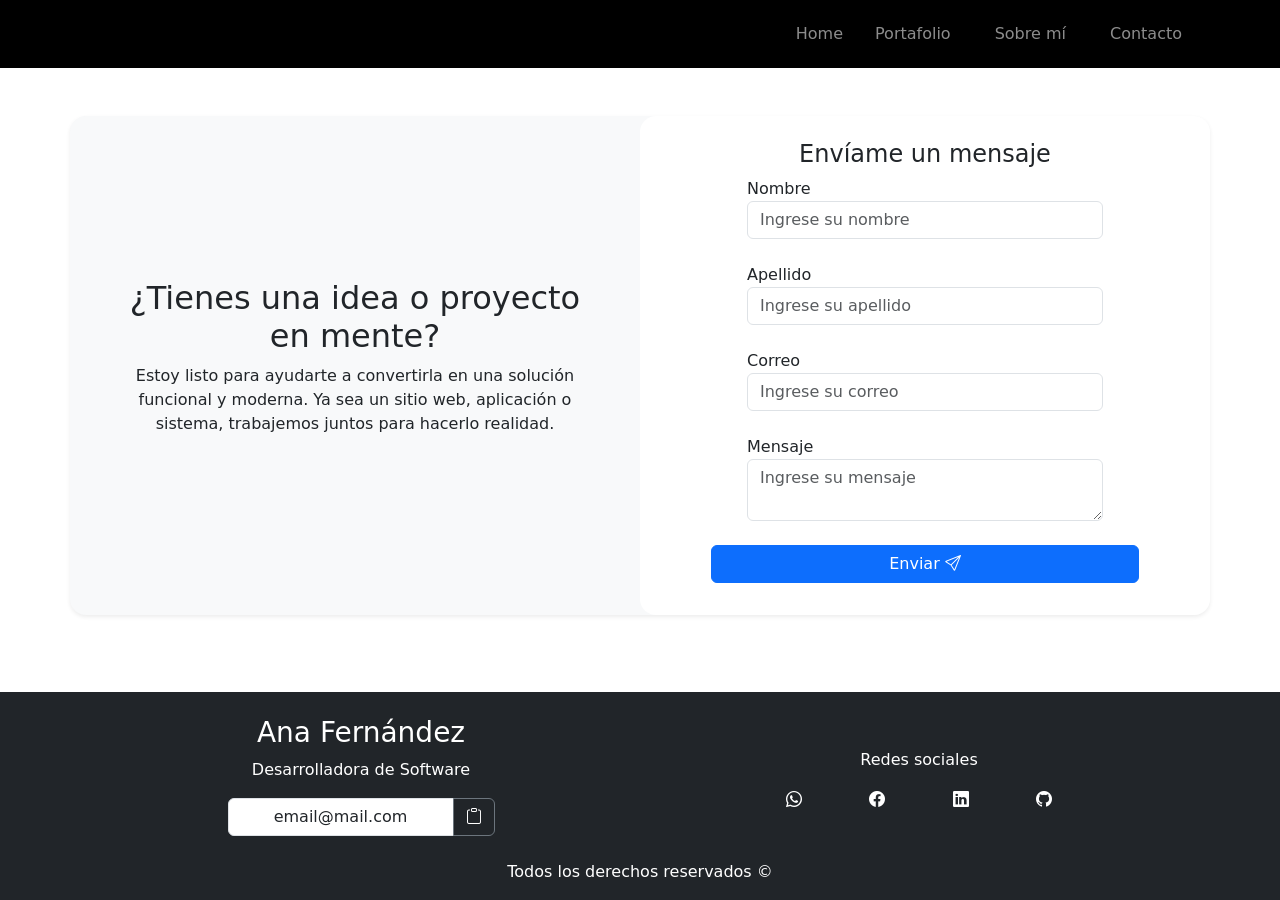
==== contacto.html @ 0edd9773 "feat: created contact page" ====
<!DOCTYPE html>
<html lang="en">

<head>
    <meta charset="UTF-8">
    <meta name="viewport" content="width=device-width, initial-scale=1.0">
    <title>Contacto</title>
    <link href="https://cdn.jsdelivr.net/npm/bootstrap@5.3.8/dist/css/bootstrap.min.css" rel="stylesheet" integrity="sha384-sRIl4kxILFvY47J16cr9ZwB07vP4J8+LH7qKQnuqkuIAvNWLzeN8tE5YBujZqJLB" crossorigin="anonymous">
    <link rel="stylesheet" href="https://cdn.jsdelivr.net/npm/bootstrap-icons@1.10.5/font/bootstrap-icons.css">
    <script src="https://cdn.jsdelivr.net/npm/bootstrap@5.3.8/dist/js/bootstrap.bundle.min.js" integrity="sha384-FKyoEForCGlyvwx9Hj09JcYn3nv7wiPVlz7YYwJrWVcXK/BmnVDxM+D2scQbITxI" crossorigin="anonymous"></script>
</head>
<body class="d-flex flex-column min-vh-100">
    <nav class="navbar navbar-expand-lg navbar-dark bg-black justify-content-end align-items-center">
        <button class="navbar-toggler mr-auto" type="button" data-bs-toggle="collapse" data-bs-target="#menu" aria-controls="menu" aria-expanded="false" aria-label="Toggle navigation">
            <span class="navbar-toggler-icon"></span>
        </button>
        <div class="container">
            <div class="collapse navbar-collapse justify-content-center justify-content-lg-end" id="menu">
                <ul class="navbar-nav d-flex flex-column flex-lg-row align-items-center">
                    <li class="nav-item"><a class="nav-link btn btn-outline-secondary border-0 mx-2" href="index.html">Home</a></li>
                    <li class="nav-item"><a class="nav-link btn btn-outline-secondary border-0 mx-2" href="portafolio.html">Portafolio</a></li>
                    <li class="nav-item btn btn-outline-secondary border-0 mx-2"><a class="nav-link" href="sobre-mi.html">Sobre mí</a></li>
                    <li class="nav-item"><a class="nav-link btn btn-outline-secondary border-0 mx-2" href="contacto.html">Contacto</a></li>
                </ul>
            </div>
        </div>
    </nav>

    <main class="container my-5 flex-fill">
        <section class="row justify-content-center align-items-center rounded-4 bg-light shadow-sm">
            <section class="col-12 col-lg-6 h-100 text-center px-5">
                <h2>¿Tienes una idea o proyecto en mente?</h2>
                <p>
                    Estoy listo para ayudarte a convertirla en una solución funcional y moderna.
                    Ya sea un sitio web, aplicación o sistema, trabajemos juntos para hacerlo realidad.
                </p>
            </section>
            <section class="col-12 col-lg-6 py-2 bg-white py-4 justify-content-center rounded-4">
                <h4 class="text-center">Envíame un mensaje</h4>
                <form class="row justify-content-center mb-2 w-auto needs-validation" novalidate>
                    <div class="mb-3 col-12 col-lg-8">
                        <label class="form-label w-100 has-validation">
                            <span>Nombre</span>
                            <input type="text" class="form-control" placeholder="Ingrese su nombre" required>
                            <div class="invalid-feedback">
                                El nombre es requerido
                            </div>
                        </label>
                    </div>

                    <div class="mb-3 col-12 col-lg-8">
                        <label class="form-label w-100 has-validation">
                            <span>Apellido</span>
                            <input type="text" class="form-control" placeholder="Ingrese su apellido" required>
                            <div class="invalid-feedback">
                                El apellido es requerido
                            </div>
                        </label>
                    </div>
                    <div class="mb-3 col-12 col-lg-8">
                        <label class="form-label w-100 has-validation">
                            <span>Correo</span>
                            <input type="email" class="form-control" placeholder="Ingrese su correo" required>
                            <div class="invalid-feedback">
                                El correo es requerido
                            </div>
                        </label>
                    </div>
                    <div class="mb-3 col-12 col-lg-8">
                        <label class="form-label w-100">
                            <span>Mensaje</span>
                            <textarea class="form-control" placeholder="Ingrese su mensaje"></textarea>
                        </label>
                    </div>
                    <button type="submit" class="btn btn-primary col-12 col-lg-8 w-75">
                        <span>Enviar</span>
                        <i class="bi bi-send"></i>
                    </button>
                </form>
            </section>
        </section>
    </main>

    <footer class="bg-dark text-white">
        <div class="container px-4 pt-4">
            <div class="row justify-content-evenly">
                <section class="col-12 col-lg-6 mx-auto mb-2 d-flex flex-column justify-content-center align-items-center">
                    <h3>Ana Fernández</h3>
                    <p>Desarrolladora de Software</p>
                    <div class="input-group mb-3 d-flex justify-content-center">
                        <input type="text" value="email@mail.com" class="bg-white w-auto pl-2 input-group-text" disabled>
                        <button class="btn btn-outline-secondary text-white" type="button"><i class="bi bi-clipboard"></i></button>
                    </div>
                </section>
                <section class="col-12 d-flex flex-column justify-content-center align-items-center col-sm-6 mx-auto">
                    <p>Redes sociales</p>
                    <ul class="list-unstyled d-flex justify-content-between align-items-center w-50">
                        <li>
                            <a href="#" class="text-white"><i class="bi bi-whatsapp"></i></a>
                        </li>
                        <li>
                            <a href="#" class="text-white"><i class="bi bi-facebook"></i></a>
                        </li>
                        <li>
                            <a href="#" class="text-white"><i class="bi bi-linkedin"></i></a>
                        </li>
                        <li>
                            <a href="#" class="text-white"><i class="bi bi-github"></i></a>
                        </li>
                    </ul>
                </section>
            </div>
            <p class="text-center">Todos los derechos reservados &copy;</p>
        </div>
    </footer>
    <script src="./js/validationsContactForm.js"></script>
</body>
</html>
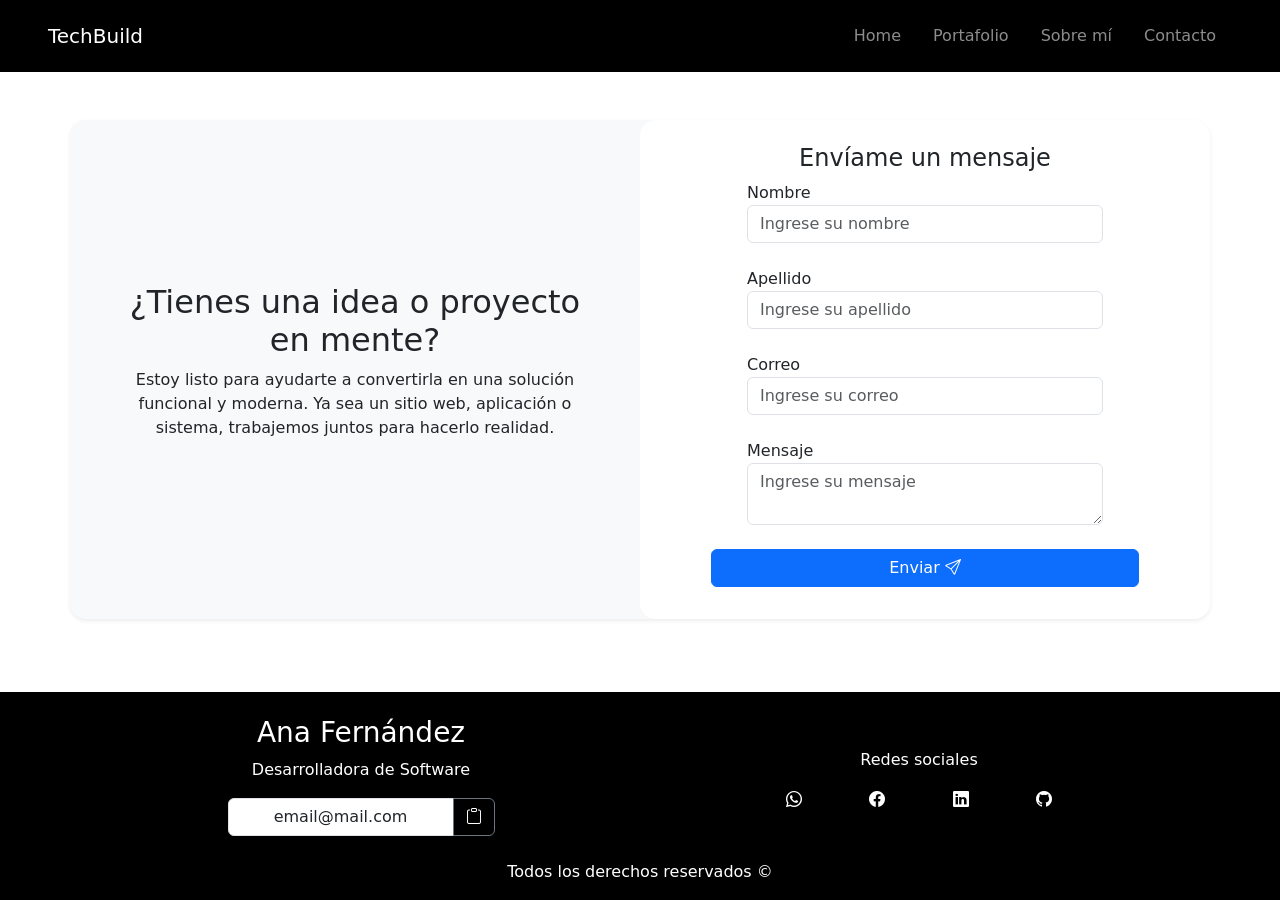
==== commit 342c21eb: "fix: minor UI consistency and color adjustments Standardized button colors and aligned layout across" ====
--- a/contacto.html
+++ b/contacto.html
@@ -10,21 +10,34 @@
     <script src="https://cdn.jsdelivr.net/npm/bootstrap@5.3.8/dist/js/bootstrap.bundle.min.js" integrity="sha384-FKyoEForCGlyvwx9Hj09JcYn3nv7wiPVlz7YYwJrWVcXK/BmnVDxM+D2scQbITxI" crossorigin="anonymous"></script>
 </head>
 <body class="d-flex flex-column min-vh-100">
-    <nav class="navbar navbar-expand-lg navbar-dark bg-black justify-content-end align-items-center">
-        <button class="navbar-toggler mr-auto" type="button" data-bs-toggle="collapse" data-bs-target="#menu" aria-controls="menu" aria-expanded="false" aria-label="Toggle navigation">
+<nav class="navbar navbar-expand-lg navbar-dark bg-black">
+    <div class="container-fluid px-5 py-2">
+        <a class="navbar-brand text-white" href="#">TechBuild</a>
+
+        <button class="navbar-toggler" type="button" data-bs-toggle="collapse" data-bs-target="#menu"
+                aria-controls="menu" aria-expanded="false" aria-label="Toggle navigation">
             <span class="navbar-toggler-icon"></span>
         </button>
-        <div class="container">
-            <div class="collapse navbar-collapse justify-content-center justify-content-lg-end" id="menu">
-                <ul class="navbar-nav d-flex flex-column flex-lg-row align-items-center">
-                    <li class="nav-item"><a class="nav-link btn btn-outline-secondary border-0 mx-2" href="index.html">Home</a></li>
-                    <li class="nav-item"><a class="nav-link btn btn-outline-secondary border-0 mx-2" href="portafolio.html">Portafolio</a></li>
-                    <li class="nav-item btn btn-outline-secondary border-0 mx-2"><a class="nav-link" href="sobre-mi.html">Sobre mí</a></li>
-                    <li class="nav-item"><a class="nav-link btn btn-outline-secondary border-0 mx-2" href="contacto.html">Contacto</a></li>
-                </ul>
-            </div>
+
+        <div class="collapse navbar-collapse" id="menu">
+            <ul class="navbar-nav ms-auto d-flex flex-column flex-lg-row align-items-center">
+                <li class="nav-item">
+                    <a class="nav-link btn btn-outline-secondary border-0 mx-2" href="index.html">Home</a>
+                </li>
+                <li class="nav-item">
+                    <a class="nav-link btn btn-outline-secondary border-0 mx-2" href="portafolio.html">Portafolio</a>
+                </li>
+                <li class="nav-item">
+                    <a class="nav-link btn btn-outline-secondary border-0 mx-2" href="sobre-mi.html">Sobre mí</a>
+                </li>
+                <li class="nav-item">
+                    <a class="nav-link btn btn-outline-secondary border-0 mx-2" href="contacto.html">Contacto</a>
+                </li>
+            </ul>
         </div>
-    </nav>
+    </div>
+</nav>
+
 
     <main class="container my-5 flex-fill">
         <section class="row justify-content-center align-items-center rounded-4 bg-light shadow-sm">
@@ -81,7 +94,7 @@
         </section>
     </main>
 
-    <footer class="bg-dark text-white">
+    <footer class="bg-black text-white">
         <div class="container px-4 pt-4">
             <div class="row justify-content-evenly">
                 <section class="col-12 col-lg-6 mx-auto mb-2 d-flex flex-column justify-content-center align-items-center">
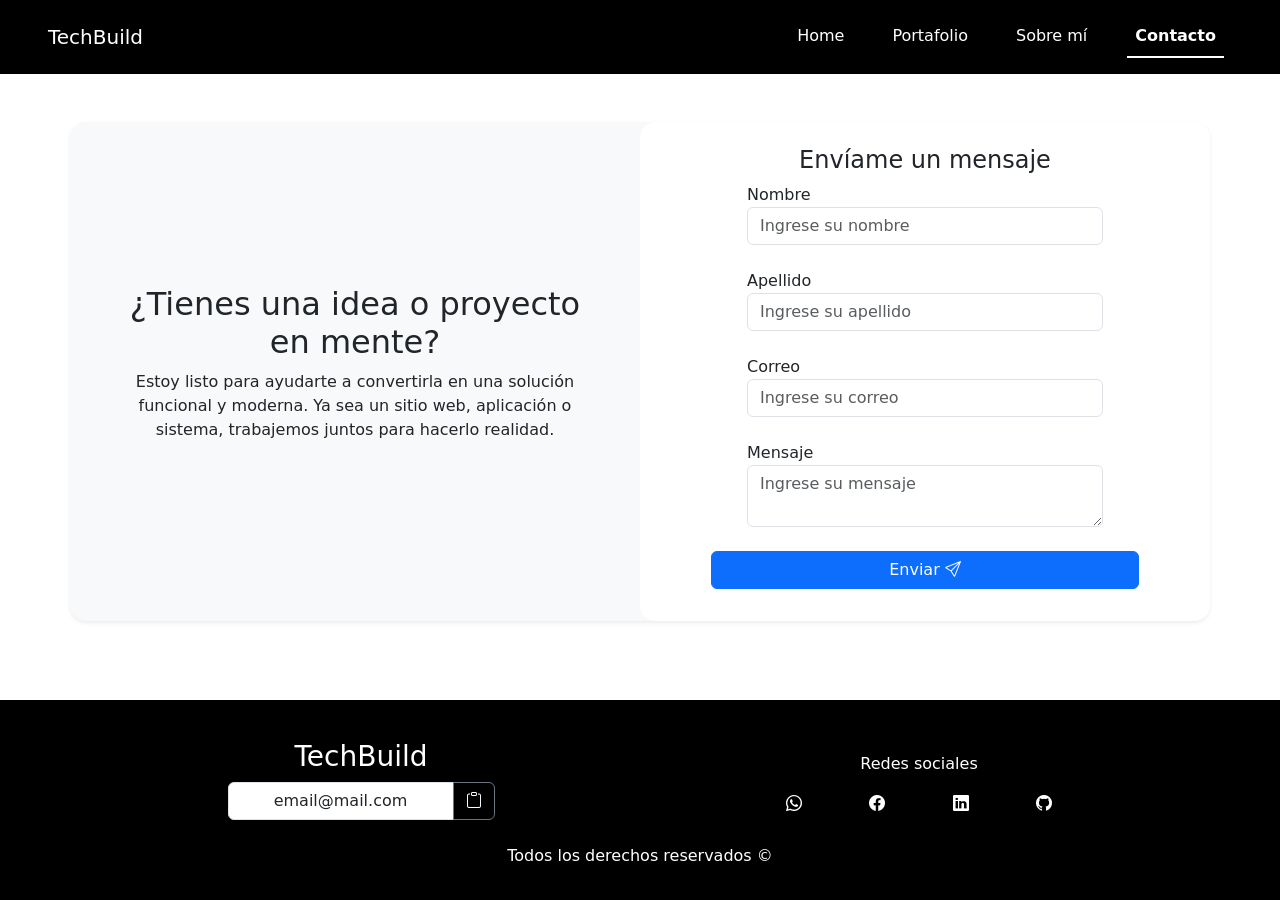
==== commit 3ca52dbb: "refactor: redesign navbar and reorganize script structure for better code order" ====
--- a/contacto.html
+++ b/contacto.html
@@ -20,23 +20,24 @@
         </button>
 
         <div class="collapse navbar-collapse" id="menu">
-            <ul class="navbar-nav ms-auto d-flex flex-column flex-lg-row align-items-center">
+            <ul class="navbar-nav nav-underline ms-auto d-flex flex-column flex-lg-row align-items-center">
                 <li class="nav-item">
-                    <a class="nav-link btn btn-outline-secondary border-0 mx-2" href="index.html">Home</a>
+                    <a class="nav-link active text-white mx-2" href="index.html">Home</a>
                 </li>
                 <li class="nav-item">
-                    <a class="nav-link btn btn-outline-secondary border-0 mx-2" href="portafolio.html">Portafolio</a>
+                    <a class="nav-link text-white mx-2" href="portafolio.html">Portafolio</a>
                 </li>
                 <li class="nav-item">
-                    <a class="nav-link btn btn-outline-secondary border-0 mx-2" href="sobre-mi.html">Sobre mí</a>
+                    <a class="nav-link text-white mx-2" href="sobre-mi.html">Sobre mí</a>
                 </li>
                 <li class="nav-item">
-                    <a class="nav-link btn btn-outline-secondary border-0 mx-2" href="contacto.html">Contacto</a>
+                    <a class="nav-link text-white mx-2" href="contacto.html">Contacto</a>
                 </li>
             </ul>
         </div>
     </div>
 </nav>
+
 
 
     <main class="container my-5 flex-fill">
@@ -94,38 +95,42 @@
         </section>
     </main>
 
-    <footer class="bg-black text-white">
-        <div class="container px-4 pt-4">
-            <div class="row justify-content-evenly">
-                <section class="col-12 col-lg-6 mx-auto mb-2 d-flex flex-column justify-content-center align-items-center">
-                    <h3>Ana Fernández</h3>
-                    <p>Desarrolladora de Software</p>
-                    <div class="input-group mb-3 d-flex justify-content-center">
-                        <input type="text" value="email@mail.com" class="bg-white w-auto pl-2 input-group-text" disabled>
-                        <button class="btn btn-outline-secondary text-white" type="button"><i class="bi bi-clipboard"></i></button>
-                    </div>
-                </section>
-                <section class="col-12 d-flex flex-column justify-content-center align-items-center col-sm-6 mx-auto">
-                    <p>Redes sociales</p>
-                    <ul class="list-unstyled d-flex justify-content-between align-items-center w-50">
-                        <li>
-                            <a href="#" class="text-white"><i class="bi bi-whatsapp"></i></a>
-                        </li>
-                        <li>
-                            <a href="#" class="text-white"><i class="bi bi-facebook"></i></a>
-                        </li>
-                        <li>
-                            <a href="#" class="text-white"><i class="bi bi-linkedin"></i></a>
-                        </li>
-                        <li>
-                            <a href="#" class="text-white"><i class="bi bi-github"></i></a>
-                        </li>
-                    </ul>
-                </section>
-            </div>
-            <p class="text-center">Todos los derechos reservados &copy;</p>
+<footer class="bg-black text-white p-3">
+    <div class="container px-4 pt-4">
+        <div class="row justify-content-evenly">
+            <section
+                    class="col-12 col-lg-6 mx-auto mb-2 d-flex flex-column justify-content-center align-items-center">
+                <h3>TechBuild</h3>
+                <div class="input-group mb-3 d-flex justify-content-center">
+                    <input type="text" value="email@mail.com" class="bg-white w-auto pl-2 input-group-text"
+                           disabled>
+                    <button class="btn btn-outline-secondary text-white" type="button"><i
+                            class="bi bi-clipboard"></i></button>
+                </div>
+            </section>
+            <section class="col-12 d-flex flex-column justify-content-center align-items-center col-sm-6 mx-auto">
+                <p>Redes sociales</p>
+                <ul class="list-unstyled d-flex justify-content-between align-items-center w-50">
+                    <li>
+                        <a href="#" class="text-white"><i class="bi bi-whatsapp"></i></a>
+                    </li>
+                    <li>
+                        <a href="#" class="text-white"><i class="bi bi-facebook"></i></a>
+                    </li>
+                    <li>
+                        <a href="#" class="text-white"><i class="bi bi-linkedin"></i></a>
+                    </li>
+                    <li>
+                        <a href="#" class="text-white"><i class="bi bi-github"></i></a>
+                    </li>
+                </ul>
+            </section>
         </div>
-    </footer>
+        <p class="text-center">Todos los derechos reservados &copy;</p>
+    </div>
+</footer>
+
+    <script src="./js/main.js"></script>
     <script src="./js/validationsContactForm.js"></script>
 </body>
 </html>
